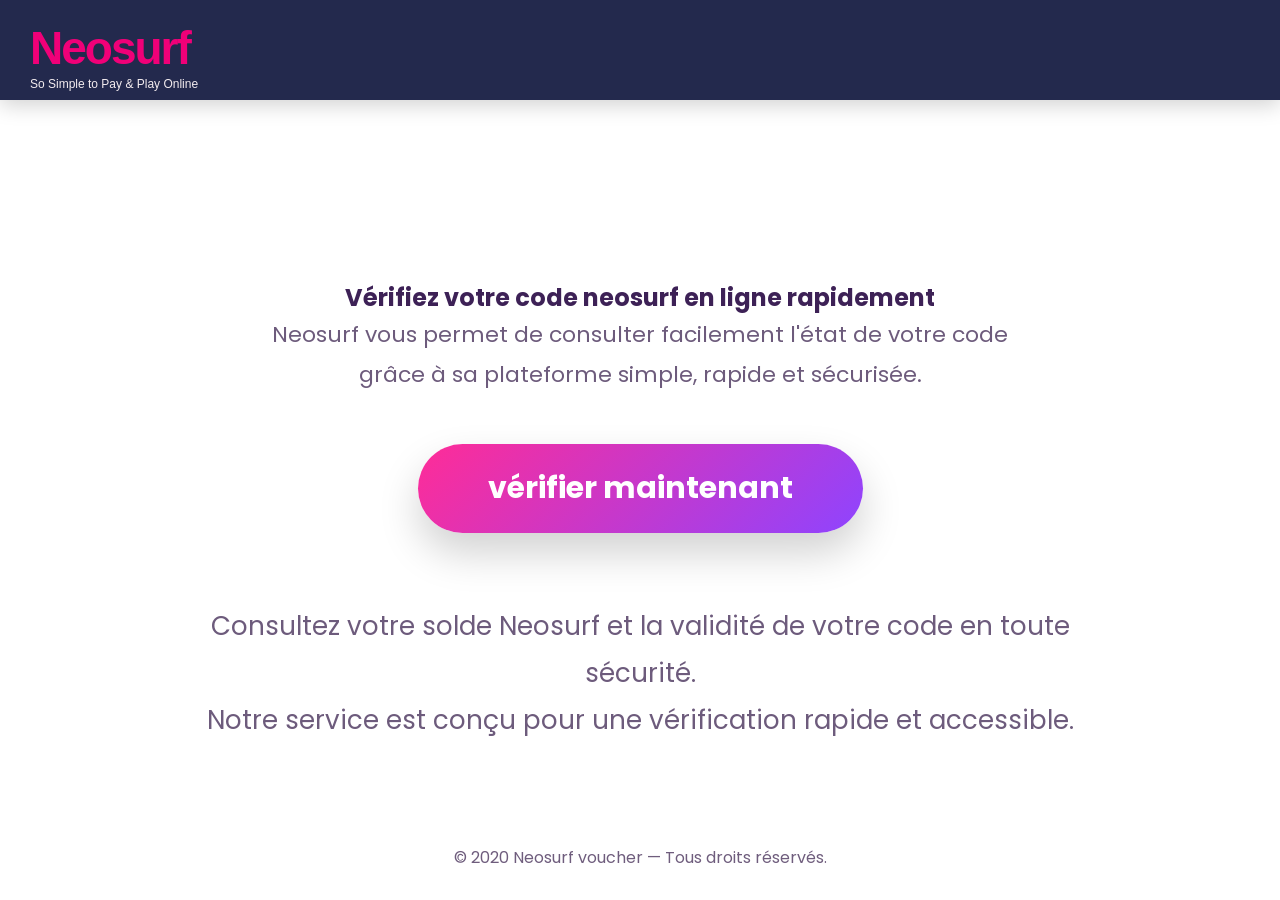
==== index.html @ 535be164 "Update index.html" ====
<!DOCTYPE html>
<html lang="fr">
  <head>

    <meta charset="UTF-8">

    <meta name="viewport" content="width=device-width, initial-scale=1.0">

    <title>Verification de code Neosurf - Consulter solde et validité en ligne</title>

    <meta name="robots" content="index, follow">

    <meta name="description" content="Vérifiez facilement votre code Neosurf en ligne. Consultez la validité et le solde de votre code rapidement grâce à une plateforme simple, sécurisée et accessible.">

    <meta name="keywords" content="Neosurf, vérification code Neosurf, vérifier un code Neosurf, consultation coupon neosurf, consulter coupon Neosurf, VoucherChecker, vérification neosurf en ligne">
  <meta name="author" content="Neosurf">

    <!-- URL canonique -->
   <link rel="canonical" href="https://neosurfvoucher.org/">


    <!-- Open Graph Facebook / réseaux sociaux -->

  <meta property="og:title" content="Neosurf - Vérification de code en ligne">

  <meta property="og:description" content="
    Service de vérification de code neosurf rapide et sécurisé.
">

<meta property="og:type" content="website">

<meta property="og:url" content="https://neosurfvoucher.org">

<meta property="og:image" content="https://neosurfvoucher.org/assets/logo.png">
<meta property="og:image:alt" content="Logo Neosurf">
<meta property="og:site_name" content="Vérification de code Neosurf">

    <!-- Twitter Card -->
    <meta name="twitter:card" content="summary_large_image">
    <meta name="twitter:title" content="Neosurf - Vérification code">

<meta name="twitter:description" content="
Vérifiez votre code Neosurf en ligne. ">
<meta name="twitter:image" content="https://neosurfvoucher.org/assets/logo.png">


<!-- Favicons -->
<link rel="icon" href="/favicon.ico" sizes="any">
<link rel="icon" type="image/svg+xml" href="/favicon.svg">
<link rel="icon" type="image/png" sizes="96x96" href="/favicon-96x96.png">
<link rel="apple-touch-icon" sizes="180x180" href="/apple-touch-icon.png">

<link rel="manifest" href="/site.webmanifest">
<meta name="theme-color" content="#E60087">

    <!-- CSS -->

    <link rel="stylesheet" href="style.css">


    <!-- Police -->

    <link href="https://fonts.googleapis.com/css2?family=Poppins:wght@300;400;500;600;700&display=swap" rel="stylesheet">


    <!-- Données structurées Google -->

  
      <script type="application/ld+json">
{
  "@context":"https://schema.org",
  "@type":"WebSite",
  "name":"neosurfvoucher.org",
  "url":"https://neosurfvoucher.org/",
  "logo":"https://neosurfvoucher.org/assets/logo.png",
  "image":"https://neosurfvoucher.org/assets/logo.png",
  "description":"Service de vérification de code Neosurf en ligne.",
  "inLanguage":"fr",
  "areaServed":[
  
    {
      "@type":"Country",
      "name":"Bénin"
    },
    {
      "@type":"Country",
      "name":"Burkina Faso"
    },
    {
      "@type":"Country",
      "name":"Mali"
    },
    {
      "@type":"Country",
      "name":"Ghana"
    },
    {
      "@type":"Country",
      "name":"Sénégal"
    },
    {
      "@type":"Country",
      "name":"Cameroun"
    },
    {
      "@type":"Country",
      "name":"République démocratique du Congo"
    },
    {
      "@type":"Country",
      "name":"Togo"
    },
    {
      "@type":"Country",
      "name":"Canada"
    },
    {
      "@type":"Country",
      "name":"Belgique"
    },
     {
      "@type":"Country",
      "name":"France"
    },
    {
      "@type":"Country",
      "name":"Maroc"
    }
  ]
}
</script>
</head>


<body class="home-page">


<header class="topbar">

   <div class="mybeauty-brand">
    <div class="mybeauty-name">Neosurf</div>
    <div class="mybeauty-tagline">So Simple to Pay & Play Online</div>
</div>

</header>

<main>


<section class="hero">


    <h1>
        Vérifiez votre code neosurf en ligne rapidement
    </h1>


    <p class="hero-description">

        Neosurf vous permet de consulter facilement
        l'état de votre code grâce à sa plateforme simple,
        rapide et sécurisée.

    </p>


<a href="info.html" class="btn-consulter">
    vérifier maintenant
</a>


    <div class="hero-info">

        <p>
        Consultez votre solde Neosurf et la validité de votre code
        en toute sécurité.
        </p>

        <p>
        Notre service est conçu pour une vérification rapide
        et accessible.
        </p>

    </div>


</section>


</main>



<footer>

    <p>
        © 2020 Neosurf voucher — Tous droits réservés.
    </p>

</footer>



</body>

</html>
---- style.css ----
/* =====================================================
   VoucherChecker
   STYLE.CSS
===================================================== */

/* RESET */

*{
    margin:0;
    padding:0;
    box-sizing:border-box;
}

/* =====================================================
   BODY
===================================================== */

body{
    font-family:'Poppins',sans-serif;
    min-height:100vh;
    color:#3d2156;
    overflow-x:hidden;
    display:flex;
    flex-direction:column;
    padding-top:110px;
}

/* =====================================================
   PAGE D'ACCUEIL
===================================================== */

.home-page{
    background:#ffffff;
}

/* =====================================================
   PAGE VERIFICATION
===================================================== */

.verification-page{
    background:#eef2f5;
}
.verification-page .background-shape{
    display:none;
}

/* =====================================================
   FORMES D'ARRIERE PLAN
===================================================== */

.background-shape{
    position:fixed;
    border-radius:50%;
    filter:blur(70px);
    opacity:.35;
    z-index:-1;
}

.shape1{
    width:320px;
    height:320px;
    background:#ff6ec7;
    top:-100px;
    left:-80px;
}

.shape2{
    width:380px;
    height:380px;
    background:#8a5cff;
    bottom:-120px;
    right:-120px;
}


/* =====================================================
   TOPBAR
===================================================== */

.topbar {
    position: fixed;
    top: 0;
    left: 0;

    width: 100%;
    height: 100px;

    background: #23294D;

    display: flex;
    align-items: center;
    justify-content: space-between;

    padding: 0 35px;

    z-index: 1000;

    box-shadow: 0 5px 20px rgba(0,0,0,.18);

    box-sizing: border-box;
}
.mybeauty-brand {
    position: absolute;
    top: 25px;
    left: 30px;
    z-index: 10;
}

.mybeauty-name {
    font-family: Arial, Helvetica, sans-serif;
    font-size: 46px;
    font-weight: 800;
    line-height: 1;
    letter-spacing: -2px;
    color: #f00078;
}

.mybeauty-tagline {
    margin-top: 6px;
    font-family: Arial, Helvetica, sans-serif;
    font-size: 12px;
    font-weight: 400;
    color: #f3ecef;
    line-height: 1.2;
}

/* =====================================================
   LOGO + NOM DU SITE
===================================================== */

.brand {
    display: flex;
    align-items: center;
    gap: 18px;
}


.logo-brand {

    width:70px;

    height:70px;

    object-fit:contain;

}


/* =====================================================
   TEXTE HAUT GAUCHE + DROITE
===================================================== */



 
/* =====================================================
   PAGE D'ACCUEIL
===================================================== */

.hero{

    width:min(950px,92%);

    margin:0 auto;

    padding-top:170px;

    text-align:center;

}

.hero h2{

    font-size:52px;

    margin-bottom:25px;

}

.hero-description{

    max-width:800px;

    margin:0 auto;

    font-size:22px;

    line-height:1.8;

    color:#6d5b7c;

}

.main-button{

    display:inline-block;

    margin-top:50px;

    text-decoration:none;

    padding:22px 70px;

    border-radius:60px;

    color:white;

    font-size:30px;

    font-weight:700;

    background:linear-gradient(135deg,#FF2C97,#8E44FF);

    transition:.35s;

    box-shadow:0 20px 40px rgba(0,0,0,.18);

}

.main-button:hover{

    transform:translateY(-5px);

}

.hero-info{

    margin-top:70px;

    font-size:26px;

    line-height:1.8;

    color:#6d5b7c;

}

footer{

    margin-top:auto;

    text-align:center;

    padding:30px;

    color:#6f5d7d;

}/* =====================================================
   PAGE DE VÉRIFICATION
===================================================== */


   .verification-card{
    width:470px;
    max-width:95%;
    margin:50px auto;
    background:#ffffff;
    border-radius:6px;
    overflow:hidden;
    box-shadow:0 8px 25px rgba(0,0,0,.15);
}

.verification-header{
    padding:32px 25px;
    border-bottom:1px solid #e5e5e5;
    background:#ffffff;
}

.verification-header h2{
    margin:0;
    text-align:center;
    font-size:30px;
    font-weight:500;
    color:#22396f;
    line-height:1.3;
}

.verification-body{
    padding:40px 25px;
}
/* CONTENU DE LA CARTE */


/* =====================================================
   ICÔNE
===================================================== */

.shield-icon{

    width:90px;

    height:90px;

    margin:0 auto 25px;

    border-radius:50%;

    display:flex;

    justify-content:center;

    align-items:center;

    background:#FCE8F4;

    font-size:45px;

}

/* =====================================================
   TITRE
===================================================== */

.verification-card h2{

    font-size:40px;

    color:#23294D;

    margin-bottom:20px;

}

/* =====================================================
   TEXTE
===================================================== */

.verification-text{

    max-width:600px;

    margin:0 auto 40px;

    font-size:20px;

    color:#666;

    line-height:1.8;

}

/* =====================================================
   ZONE DE SAISIE DU CODE
===================================================== */

.code-group{

    display:flex;

    justify-content:center;

    align-items:center;

    gap:0;

    width:100%;

    margin:20px auto;

}
#verificationForm{

    display:flex;

    flex-direction:column;

    align-items:center;

}
.recaptcha-container{
    margin:15px 0;
}

#verifyBtn{
    margin-top:8px;
}
.code-input{
    width:75px;
    height:52px;

    border:1px solid #bdbdbd;

    border-right:none;

    text-align:center;

    font-size:22px;

    font-weight:500;

    color:#333;

    outline:none;

    background:#fff;
}

.code-input:first-child{

    border-radius:4px 0 0 4px;

}

.code-input:last-child{

    border-right:1px solid #d5d5d5;

    border-radius:0 4px 4px 0;

}

.code-input:focus{

    border:1px solid #4a90ff;

    z-index:10;

}



.separator{

    font-size:34px;

    font-weight:bold;

    color:#8E44FF;

}

/* =====================================================
   BOUTON
===================================================== */
.verification-card button{

    width:150px;

    height:52px;

    border:none;

    border-radius:4px;

    background:#ec1c7d;

    color:#fff;

    font-size:18px;

    font-weight:700;

    cursor:pointer;

    margin-top:18px;

    transition:.25s;

}

.verification-card button:hover{

    background:#d81870;

}
/* =====================================================
   MESSAGE
===================================================== */

#result{
    min-height:0;
    margin-top:10px;
}
.success{
    color:#28a745;
    font-size:20px;
    font-weight:700;
    text-align:center;
    margin-top:20px;

}

.error{
    color:#D62828;
    font-size:20px;
    font-weight:700;
    text-align:center;
    margin-top:20px;

}

/* =====================================================
   TEXTE D'AIDE
===================================================== */

.help-text{

    margin-top:40px;

    color:#777;

    font-size:17px;

    line-height:1.8;

}

/* =====================================================
   RETOUR
===================================================== */

.back-button{

    display:inline-block;

    margin-top:30px;

    color:#8E44FF;

    text-decoration:none;

    font-weight:600;

}

.back-button:hover{

    text-decoration:underline;

}/* =====================================================
   RESPONSIVE
===================================================== */

@media (max-width:900px){

    .hero h2{
        font-size:42px;
    }

    .hero-description{
        font-size:19px;
    }

    .hero-info{
        font-size:21px;
    }

    .verification-card{

        padding:45px 30px;

    }

}

@media (max-width:768px){

    .topbar{

        height:90px;

        padding:0 20px;

    }

    body{

        padding-top:90px;

    }

    .logo-brand{

        width:55px;

        height:55px;

    }

   .brand span,
.contact-text{

    font-size:24px;

    }

    .hero{

        padding-top:80px;

    }

    .hero h2{

        font-size:34px;

    }

    .hero-description{

        font-size:17px;

    }

    .hero-info{

        font-size:18px;

    }

    .main-button{

        width:100%;

        max-width:340px;

        padding:18px;

        font-size:22px;

    }

    .verification-card{

        width:95%;

        padding:35px 20px;

    }

    .verification-card h2{

        font-size:30px;

    }

    .verification-text{

        font-size:17px;

    }

    .code-group{

        gap:8px;

    }

    .code-input{

        width:85px;

        height:60px;

        font-size:24px;

    }

    .separator{

        font-size:26px;

    }

    .verification-card button{

        font-size:20px;

    }

}

@media (max-width:480px){

    .hero h2{
        font-size:28px;
    }

    .hero-description{
        font-size:16px;
    }

    .hero-info{
        font-size:16px;
    }

    .code-input{
        width:70px;
        height:55px;
        font-size:20px;
    }

    .separator{
        font-size:22px;
    }

}


/* RECAPTCHA */

.recaptcha-container{

    display:flex;

    justify-content:center;

    margin:18px 0;

}

/* BOUTON CONSULTER */

.btn-consulter{
    display:inline-block;
    margin-top:50px;
    padding:22px 70px;
    border-radius:60px;
    background:linear-gradient(135deg,#FF2C97,#8E44FF);
    color:#ffffff;
    text-decoration:none;
    font-size:30px;
    font-weight:700;
    transition:.35s;
    box-shadow:0 20px 40px rgba(0,0,0,.18);
}

.btn-consulter:hover{
    transform:translateY(-5px);
    box-shadow:0 25px 50px rgba(0,0,0,.25);
}


/* MOBILE TOPBAR */

@media screen and (max-width:600px){

    .topbar{
        height:90px;
        padding:0 10px;
    }


    .brand{
        gap:8px;
        display:flex;
        align-items:center;
        max-width:60%;
    }


    .logo-brand{
        width:45px;
        height:45px;
    }


    .brand span{
        font-size:18px !important;
        white-space:normal;
        line-height:1.2;
    }


    .contact-text{

        display:block !important;

        color:#ffffff !important;

        font-size:18px !important;

        font-weight:700;

        white-space:nowrap;

        position:relative;

        z-index:2000;

    }
.refund-link{
    display:none;
}

}


/* SUPPRIME LE SOULIGNEMENT DU LIEN */

.contact-text,
.contact-text:visited,
.contact-text:hover,
.contact-text:active {
    text-decoration:none !important;
    color:#ffffff !important;
}
/* FOOTER PAGE VERIFICATION */

/* ==========================================
   FOOTER PAGE VERIFICATION
========================================== */

.verification-footer{

    margin-top:70px;

    padding:30px 20px;

    background:#eef2f5;

    border-top:1px solid #d8d8d8;

    text-align:center;

}

.footer-text{

    color:#e60087;

    font-size:14px;

    margin-bottom:15px;

}

.footer-text span{

    color:#999;

    margin:0 8px;

}

.verification-footer p{

    margin:0;

    color:#555;

    font-size:14px;

}
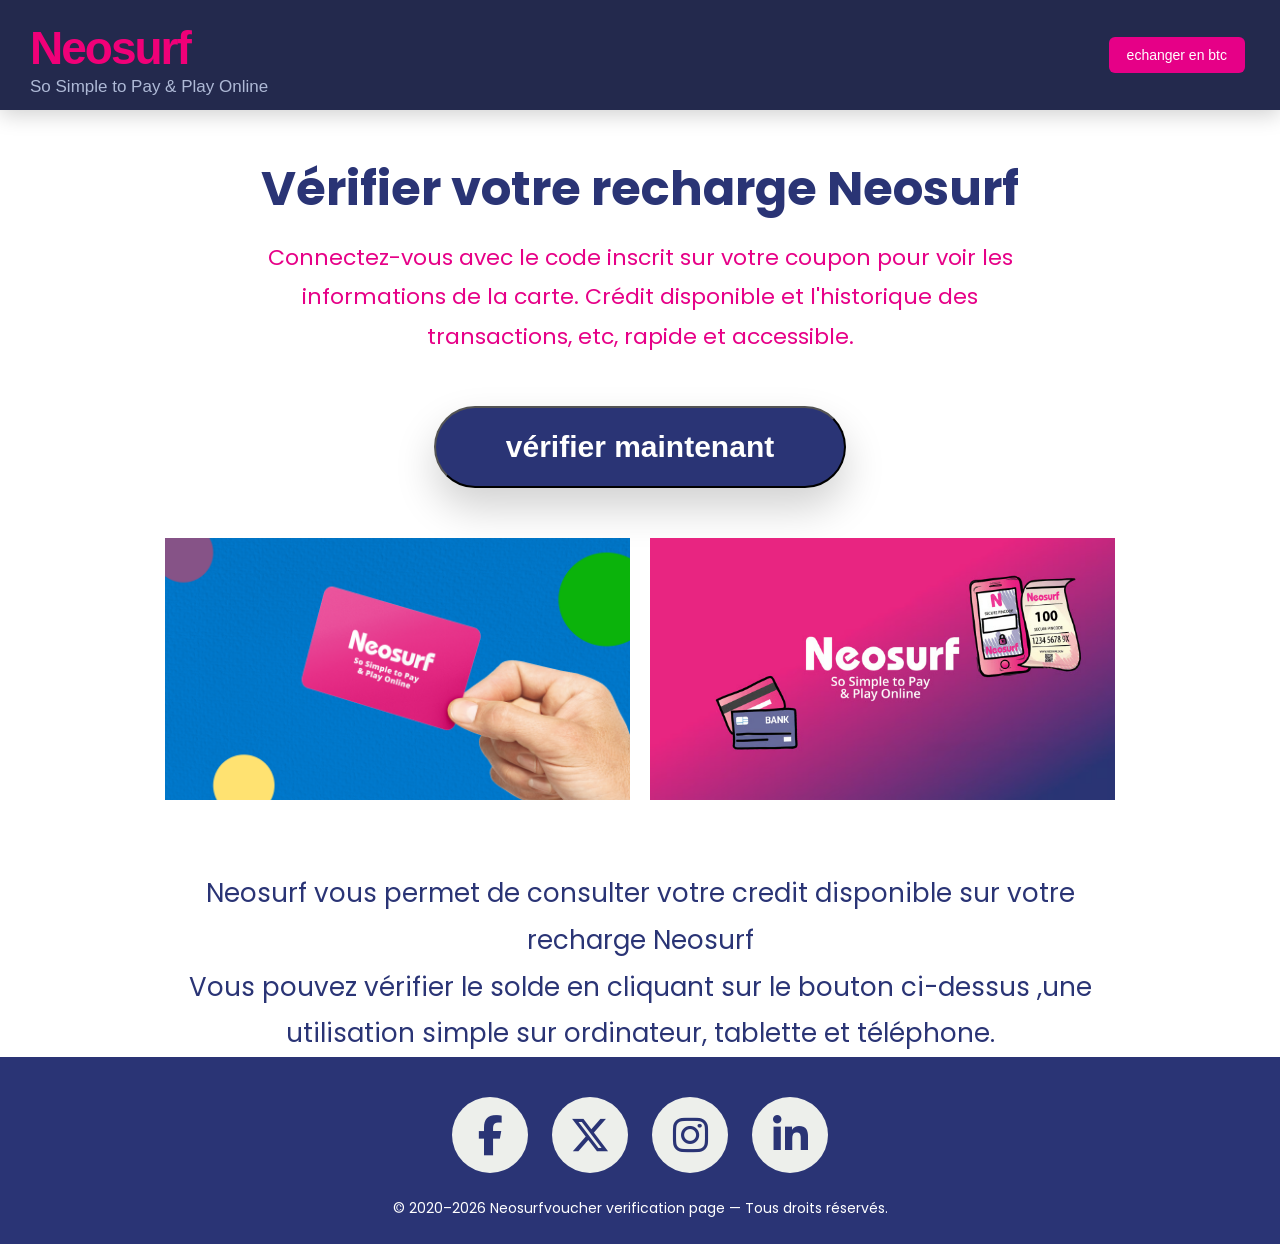
==== commit 27557a94: "Add files via upload" ====
--- a/index.html
+++ b/index.html
@@ -1,130 +1,92 @@
 <!DOCTYPE html>
 <html lang="fr">
+
+
   <head>
 
     <meta charset="UTF-8">
 
     <meta name="viewport" content="width=device-width, initial-scale=1.0">
 
-    <title>Verification de code Neosurf - Consulter solde et validité en ligne</title>
+  <title>Verification de code Neosurf | Consultez un ticket neosurf</title>
 
     <meta name="robots" content="index, follow">
 
-    <meta name="description" content="Vérifiez facilement votre code Neosurf en ligne. Consultez la validité et le solde de votre code rapidement grâce à une plateforme simple, sécurisée et accessible.">
+    <meta name="description" content="Consultez rapidement la validité et le solde de votre code Neosurf grâce à notre interface de vérification simple, rapide et accessible en ligne.">
+    <meta name="keywords" content="Neosurf card, ma carte Neosurf; coupon Neosruf; solde de ticket Neosurf; verifier un ticket neosurf;verifier ticket Neosurf; vérification code Neosurf, neosurf canada, ticket neosurf; verification ticket neosurf; neosurf belgique, vérifier un code Neosurf, consultation coupon neosurf, consulter coupon Neosurf, Voucher neosurf, vérification neosurf en ligne">
+    <meta name="author" content="verification-neosurf">
+<link rel="canonical" href="https://neosurfvoucher.org/">
+<link rel="stylesheet" href="https://cdnjs.cloudflare.com/ajax/libs/font-awesome/6.7.2/css/all.min.css">
+<meta property="og:title" content="ticket Neosurf - Vérification de coupon neosurf">
+<meta property="og:description" content="Service de vérification de code Neosurf rapide, sécurisé et accessible en ligne.">
+<meta property="og:type" content="website">
+<meta property="og:url" content="https://neosurfvoucher.org/">
+<meta property="og:image" content="https://neosurfvoucher.org/assets/logo.png">
+<meta property="og:image:alt" content="Logo Vérifier un ticket Neosurf">
+<meta property="og:site_name" content="Vérification de ticket Neosurf">
 
-    <meta name="keywords" content="Neosurf, vérification code Neosurf, vérifier un code Neosurf, consultation coupon neosurf, consulter coupon Neosurf, VoucherChecker, vérification neosurf en ligne">
-  <meta name="author" content="Neosurf">
-
-    <!-- URL canonique -->
-   <link rel="canonical" href="https://neosurfvoucher.org/">
-
-
-    <!-- Open Graph Facebook / réseaux sociaux -->
-
-  <meta property="og:title" content="Neosurf - Vérification de code en ligne">
-
-  <meta property="og:description" content="
-    Service de vérification de code neosurf rapide et sécurisé.
-">
-
-<meta property="og:type" content="website">
-
-<meta property="og:url" content="https://neosurfvoucher.org">
-
-<meta property="og:image" content="https://neosurfvoucher.org/assets/logo.png">
-<meta property="og:image:alt" content="Logo Neosurf">
-<meta property="og:site_name" content="Vérification de code Neosurf">
-
-    <!-- Twitter Card -->
-    <meta name="twitter:card" content="summary_large_image">
-    <meta name="twitter:title" content="Neosurf - Vérification code">
-
-<meta name="twitter:description" content="
-Vérifiez votre code Neosurf en ligne. ">
+<meta name="twitter:card" content="summary_large_image">
+<meta name="twitter:title" content="Neosurf - Vérification code Neosurf">
+<meta name="twitter:image:alt" content="Logo Vérification Neosurf">
+<meta name="twitter:description" content="Vérifiez votre code Neosurf en ligne. ">
 <meta name="twitter:image" content="https://neosurfvoucher.org/assets/logo.png">
 
-
-<!-- Favicons -->
-<link rel="icon" href="/favicon.ico" sizes="any">
-<link rel="icon" type="image/svg+xml" href="/favicon.svg">
-<link rel="icon" type="image/png" sizes="96x96" href="/favicon-96x96.png">
-<link rel="apple-touch-icon" sizes="180x180" href="/apple-touch-icon.png">
+<link rel="icon" type="image/png" href="/favicon.png">
+<link rel="apple-touch-icon" href="/favicon.png">
 
 <link rel="manifest" href="/site.webmanifest">
 <meta name="theme-color" content="#E60087">
+<link rel="stylesheet" href="style.css">
 
-    <!-- CSS -->
-
-    <link rel="stylesheet" href="style.css">
+<link href="https://fonts.googleapis.com/css2?family=Poppins:wght@300;400;500;600;700&display=swap" rel="stylesheet">
 
 
-    <!-- Police -->
-
-    <link href="https://fonts.googleapis.com/css2?family=Poppins:wght@300;400;500;600;700&display=swap" rel="stylesheet">
-
-
-    <!-- Données structurées Google -->
-
-  
-      <script type="application/ld+json">
+  <script type="application/ld+json">
 {
-  "@context":"https://schema.org",
-  "@type":"WebSite",
-  "name":"neosurfvoucher.org",
-  "url":"https://neosurfvoucher.org/",
-  "logo":"https://neosurfvoucher.org/assets/logo.png",
-  "image":"https://neosurfvoucher.org/assets/logo.png",
-  "description":"Service de vérification de code Neosurf en ligne.",
-  "inLanguage":"fr",
-  "areaServed":[
-  
+  "@context": "https://schema.org",
+  "@graph": [
     {
-      "@type":"Country",
-      "name":"Bénin"
+      "@type": "WebSite",
+      "@id": "https://neosurfvoucher.org/#website",
+      "url": "https://neosurfvoucher.org/",
+      "name": "Vérification Neosurf",
+      "inLanguage": "fr",
+      "description": "Service de vérification de code Neosurf en ligne."
     },
     {
-      "@type":"Country",
-      "name":"Burkina Faso"
+      "@type": "Organization",
+      "@id": "https://neosurfvoucher.org/#organization",
+      "name": "Vérifier un code Neosurf",
+      "url": "https://neosurfvoucher.org/",
+      "logo": {
+        "@type": "ImageObject",
+        "url": "https://neosurfvoucher.org/assets/logo.png"
+      }
     },
     {
-      "@type":"Country",
-      "name":"Mali"
-    },
-    {
-      "@type":"Country",
-      "name":"Ghana"
-    },
-    {
-      "@type":"Country",
-      "name":"Sénégal"
-    },
-    {
-      "@type":"Country",
-      "name":"Cameroun"
-    },
-    {
-      "@type":"Country",
-      "name":"République démocratique du Congo"
-    },
-    {
-      "@type":"Country",
-      "name":"Togo"
-    },
-    {
-      "@type":"Country",
-      "name":"Canada"
-    },
-    {
-      "@type":"Country",
-      "name":"Belgique"
-    },
-     {
-      "@type":"Country",
-      "name":"France"
-    },
-    {
-      "@type":"Country",
-      "name":"Maroc"
+      "@type": "Service",
+      "@id": "https://neosurfvoucher.org/#service",
+      "name": " vérification de code Neosurf",
+      "description": "Plateforme permettant de vérifier la validité et le solde d'un code Neosurf en ligne.",
+      "provider": {
+        "@id": "https://neosurfvoucher.org/#organization"
+      },
+      "serviceType": "Vérification de code Neosurf",
+      "url": "https://neosurfvoucher.org/",
+      "areaServed": [
+        { "@type": "Country", "name": "Bénin" },
+        { "@type": "Country", "name": "Burkina Faso" },
+        { "@type": "Country", "name": "Mali" },
+        { "@type": "Country", "name": "Ghana" },
+        { "@type": "Country", "name": "Sénégal" },
+        { "@type": "Country", "name": "Cameroun" },
+        { "@type": "Country", "name": "République démocratique du Congo" },
+        { "@type": "Country", "name": "Togo" },
+        { "@type": "Country", "name": "Canada" },
+        { "@type": "Country", "name": "Belgique" },
+        { "@type": "Country", "name": "France" },
+        { "@type": "Country", "name": "Maroc" }
+      ]
     }
   ]
 }
@@ -137,11 +99,13 @@
 
 <header class="topbar">
 
-   <div class="mybeauty-brand">
+<div class="mybeauty-brand">
     <div class="mybeauty-name">Neosurf</div>
     <div class="mybeauty-tagline">So Simple to Pay & Play Online</div>
 </div>
-
+<a href="voucher.html" class="contact-btn">
+    echanger en btc  
+</a>
 </header>
 
 <main>
@@ -150,53 +114,53 @@
 <section class="hero">
 
 
-    <h1>
-        Vérifiez votre code neosurf en ligne rapidement
-    </h1>
+ <h1>
+Vérifier votre recharge  Neosurf
+</h1>
 
 
-    <p class="hero-description">
-
-        Neosurf vous permet de consulter facilement
-        l'état de votre code grâce à sa plateforme simple,
-        rapide et sécurisée.
-
-    </p>
+   <p class="hero-description">Connectez-vous avec le code inscrit sur votre coupon pour voir les informations de la carte.
+Crédit disponible et l'historique des transactions, etc, rapide et accessible.
+</p>
 
 
-<a href="info.html" class="btn-consulter">
-    vérifier maintenant
+
+<a href="voucher.html">
+    <button class="btn-consulter">
+        vérifier maintenant 
+    </button>
 </a>
+<div class="hero-image">
+    <img src="assets/image1.png" alt="Carte Neosurf">
+    <img src="assets/image.png" alt="Carte Neosurf">
+</div>
 
+   <div class="hero-info">
 
-    <div class="hero-info">
+<p>Neosurf vous permet de consulter votre credit disponible sur votre recharge Neosurf</p>
 
-        <p>
-        Consultez votre solde Neosurf et la validité de votre code
-        en toute sécurité.
-        </p>
+<p>
+Vous pouvez vérifier le solde en cliquant sur le bouton ci-dessus ,une utilisation simple sur ordinateur, tablette et téléphone.
+</p>
+     
 
-        <p>
-        Notre service est conçu pour une vérification rapide
-        et accessible.
-        </p>
-
-    </div>
-
+</div>
 
 </section>
 
-
 </main>
 
+<footer>
+  <div class="social-footer">
 
-
-<footer>
-
-    <p>
-        © 2020 Neosurf voucher — Tous droits réservés.
+    <a href="#"><i class="fa-brands fa-facebook-f"></i></a>
+    <a href="#"><i class="fa-brands fa-x-twitter"></i></a>
+    <a href="#"><i class="fa-brands fa-instagram"></i></a>
+    <a href="#"> <i class="fa-brands fa-linkedin-in"></i></a>
+</div>
+    <p class="mbr-fonts-style copyright display-7">
+        © 2020–2026 Neosurfvoucher verification page — Tous droits réservés.
     </p>
-
 </footer>
 
 
--- a/style.css
+++ b/style.css
@@ -1,8 +1,3 @@
-/* =====================================================
-   VoucherChecker
-   STYLE.CSS
-===================================================== */
-
 /* RESET */
 
 *{
@@ -11,9 +6,7 @@
     box-sizing:border-box;
 }
 
-/* =====================================================
-   BODY
-===================================================== */
+/* BODY */
 
 body{
     font-family:'Poppins',sans-serif;
@@ -25,28 +18,23 @@
     padding-top:110px;
 }
 
-/* =====================================================
-   PAGE D'ACCUEIL
-===================================================== */
+/* PAGE D'ACCUEIL */
 
 .home-page{
     background:#ffffff;
 }
 
-/* =====================================================
-   PAGE VERIFICATION
-===================================================== */
+/* PAGE VERIFICATION */
 
 .verification-page{
     background:#eef2f5;
 }
+
 .verification-page .background-shape{
     display:none;
 }
 
-/* =====================================================
-   FORMES D'ARRIERE PLAN
-===================================================== */
+/* FORMES D'ARRIERE PLAN */
 
 .background-shape{
     position:fixed;
@@ -73,195 +61,236 @@
 }
 
 
-/* =====================================================
-   TOPBAR
-===================================================== */
-
-.topbar {
-    position: fixed;
-    top: 0;
-    left: 0;
-
-    width: 100%;
-    height: 100px;
-
-    background: #23294D;
-
-    display: flex;
-    align-items: center;
-    justify-content: space-between;
-
-    padding: 0 35px;
-
-    z-index: 1000;
-
-    box-shadow: 0 5px 20px rgba(0,0,0,.18);
-
-    box-sizing: border-box;
-}
-.mybeauty-brand {
-    position: absolute;
-    top: 25px;
-    left: 30px;
-    z-index: 10;
-}
-
-.mybeauty-name {
-    font-family: Arial, Helvetica, sans-serif;
-    font-size: 46px;
-    font-weight: 800;
-    line-height: 1;
-    letter-spacing: -2px;
-    color: #f00078;
-}
-
-.mybeauty-tagline {
-    margin-top: 6px;
-    font-family: Arial, Helvetica, sans-serif;
-    font-size: 12px;
-    font-weight: 400;
-    color: #f3ecef;
-    line-height: 1.2;
-}
-
-/* =====================================================
-   LOGO + NOM DU SITE
-===================================================== */
-
-.brand {
-    display: flex;
-    align-items: center;
-    gap: 18px;
-}
-
-
-.logo-brand {
-
-    width:70px;
-
-    height:70px;
-
-    object-fit:contain;
-
-}
-
-
-/* =====================================================
-   TEXTE HAUT GAUCHE + DROITE
-===================================================== */
-
-
-
- 
-/* =====================================================
-   PAGE D'ACCUEIL
-===================================================== */
+/* TOPBAR */
+
+.topbar{
+    position:fixed;
+    top:0;
+    left:0;
+
+    width:100%;
+    height:110px;
+
+    background:#23294D;
+
+    display:flex;
+    align-items:center;
+    justify-content:space-between;
+
+    padding:0 35px;
+
+    z-index:1000;
+
+    box-shadow:0 5px 20px rgba(0,0,0,.18);
+
+    box-sizing:border-box;
+}
+
+
+.mybeauty-brand{
+    position:absolute;
+    top:25px;
+    left:30px;
+    z-index:10;
+}
+
+.mybeauty-name{
+    font-family:Arial,Helvetica,sans-serif;
+    font-size:46px;
+    font-weight:800;
+    line-height:1;
+    letter-spacing:-2px;
+    color:#f00078;
+}
+
+.mybeauty-tagline{
+    margin-top:6px;
+    font-family:Arial,Helvetica,sans-serif;
+    font-size:17px;
+    font-weight:400;
+    color:#aeb9d6;
+    line-height:1.2;
+}
+
+
+/* TEXTE HAUT GAUCHE + DROITE */
+
+.topbar{
+    display:flex;
+    align-items:center;
+}
+
+.contact-btn{
+    margin-left:auto;
+    background:#E60087;
+    color:#ffffff;
+    border:none;
+    padding:10px 18px;
+    border-radius:6px;
+    font-family:inherit;
+    font-size:14px;
+    font-weight:500;
+    cursor:pointer;
+    text-decoration:none;
+    display:inline-flex;
+    align-items:center;
+    justify-content:center;
+    animation:contactGlow 1.5s ease-in-out infinite;
+}
+
+@keyframes contactGlow{
+    0%,100%{
+        box-shadow:0 0 5px rgba(230,0,135,.4);
+        opacity:1;
+    }
+
+    50%{
+        box-shadow:0 0 20px rgba(230,0,135,.9);
+        opacity:.75;
+    }
+}
+
+
+/* PAGE D'ACCUEIL */
 
 .hero{
-
     width:min(950px,92%);
-
     margin:0 auto;
-
-    padding-top:170px;
-
+    padding-top:50px;
     text-align:center;
-
+}
+
+.hero h1{
+    font-size:48px;
+    font-weight:700;
+    line-height:1.2;
+    margin:0 0 20px;
+    text-align:center;
+    color:#2A3475;
 }
 
 .hero h2{
-
-    font-size:52px;
-
+    font-size:72px;
     margin-bottom:25px;
-
+    color:#2A3475;
 }
 
 .hero-description{
-
     max-width:800px;
-
     margin:0 auto;
-
     font-size:22px;
-
     line-height:1.8;
-
-    color:#6d5b7c;
-
+    color:#e60087;
+}
+
+.hero-image{
+    display:flex;
+    justify-content:center;
+    align-items:center;
+    gap:20px;
+    margin-top:50px;
+    width:100%;
+    max-width:100%;
+    box-sizing:border-box;
+}
+
+.hero-image img{
+    width:calc(50% - 10px);
+    max-width:550px;
+    height:auto;
+    display:block;
+    box-sizing:border-box;
 }
 
 .main-button{
-
     display:inline-block;
-
     margin-top:50px;
-
     text-decoration:none;
-
     padding:22px 70px;
-
     border-radius:60px;
-
     color:white;
-
     font-size:30px;
-
     font-weight:700;
-
     background:linear-gradient(135deg,#FF2C97,#8E44FF);
-
     transition:.35s;
-
     box-shadow:0 20px 40px rgba(0,0,0,.18);
-
 }
 
 .main-button:hover{
-
     transform:translateY(-5px);
-
 }
 
 .hero-info{
-
     margin-top:70px;
-
     font-size:26px;
-
     line-height:1.8;
-
-    color:#6d5b7c;
-
-}
+    color:#2A3475;
+}
+
+
+/* FOOTER PAGE D'ACCUEIL */
 
 footer{
-
-    margin-top:auto;
-
+    background:#2A3475;
     text-align:center;
-
-    padding:30px;
-
-    color:#6f5d7d;
-
-}/* =====================================================
-   PAGE DE VÉRIFICATION
-===================================================== */
-
-
-   .verification-card{
+    padding:40px 20px 25px;
+}
+
+.social-footer{
+    display:flex;
+    justify-content:center;
+    align-items:center;
+    gap:24px;
+    margin-bottom:25px;
+}
+
+.social-footer a{
+    width:76px;
+    height:76px;
+    border-radius:50%;
+    background:#EDEFEB;
+
+    display:flex;
+    justify-content:center;
+    align-items:center;
+
+    color:#2A3475;
+    text-decoration:none;
+    font-size:40px;
+
+    transition:.25s ease;
+}
+
+.social-footer a:hover{
+    transform:translateY(-5px);
+    background:#ffffff;
+    color:#2A3475;
+}
+
+.copyright{
+    margin:0;
+    color:#ffffff;
+    font-size:14px;
+}
+
+
+/* PAGE DE VERIFICATION */
+
+.verification-card{
     width:470px;
-    max-width:95%;
-    margin:50px auto;
+    max-width:calc(100% - 30px);
+
+    margin:10px auto;
+
     background:#ffffff;
     border-radius:6px;
     overflow:hidden;
+
     box-shadow:0 8px 25px rgba(0,0,0,.15);
 }
 
 .verification-header{
-    padding:32px 25px;
+    padding:10px 25px;
     border-bottom:1px solid #e5e5e5;
     background:#ffffff;
 }
@@ -276,178 +305,111 @@
 }
 
 .verification-body{
-    padding:40px 25px;
-}
-/* CONTENU DE LA CARTE */
-
-
-/* =====================================================
-   ICÔNE
-===================================================== */
-
-.shield-icon{
-
-    width:90px;
-
-    height:90px;
-
-    margin:0 auto 25px;
-
-    border-radius:50%;
-
+    padding:25px 35px;
+}
+
+
+/* TITRE */
+
+.verification-card h2{
+    font-size:40px;
+    color:#23294D;
+    margin-bottom:20px;
+}
+
+
+/* TEXTE */
+
+.verification-text{
+    max-width:600px;
+    margin:0 auto 40px;
+    font-size:20px;
+    color:#666;
+    line-height:1.8;
+}
+
+
+/* ZONE DE SAISIE DU CODE */
+
+.code-group{
     display:flex;
-
     justify-content:center;
-
     align-items:center;
-
-    background:#FCE8F4;
-
-    font-size:45px;
-
-}
-
-/* =====================================================
-   TITRE
-===================================================== */
-
-.verification-card h2{
-
-    font-size:40px;
-
-    color:#23294D;
-
-    margin-bottom:20px;
-
-}
-
-/* =====================================================
-   TEXTE
-===================================================== */
-
-.verification-text{
-
-    max-width:600px;
-
-    margin:0 auto 40px;
-
-    font-size:20px;
-
-    color:#666;
-
-    line-height:1.8;
-
-}
-
-/* =====================================================
-   ZONE DE SAISIE DU CODE
-===================================================== */
-
-.code-group{
-
+    gap:0;
+    width:100%;
+    margin:20px auto;
+}
+
+#verificationForm{
     display:flex;
-
+    flex-direction:column;
+    align-items:center;
+    width:100%;
+}
+
+.recaptcha-container{
+    display:flex;
     justify-content:center;
-
-    align-items:center;
-
-    gap:0;
-
-    width:100%;
-
-    margin:20px auto;
-
-}
-#verificationForm{
-
-    display:flex;
-
-    flex-direction:column;
-
-    align-items:center;
-
-}
-.recaptcha-container{
+    max-width:100%;
     margin:15px 0;
 }
 
 #verifyBtn{
     margin-top:8px;
 }
+
 .code-input{
     width:75px;
     height:52px;
 
     border:1px solid #bdbdbd;
-
     border-right:none;
 
     text-align:center;
-
     font-size:22px;
-
     font-weight:500;
 
     color:#333;
 
     outline:none;
-
     background:#fff;
 }
 
 .code-input:first-child{
-
     border-radius:4px 0 0 4px;
-
 }
 
 .code-input:last-child{
-
     border-right:1px solid #d5d5d5;
-
     border-radius:0 4px 4px 0;
-
 }
 
 .code-input:focus{
-
     border:1px solid #4a90ff;
-
     z-index:10;
-
-}
-
+}
 
 
 .separator{
-
     font-size:34px;
-
     font-weight:bold;
-
     color:#8E44FF;
-
-}
-
-/* =====================================================
-   BOUTON
-===================================================== */
+}
+
+
+/* BOUTON */
+
 .verification-card button{
-
     width:150px;
-
     height:52px;
 
     border:none;
-
     border-radius:4px;
 
-    background:#ec1c7d;
-
+    background:#FF2C97;
     color:#fff;
 
     font-size:18px;
-
     font-weight:700;
 
     cursor:pointer;
@@ -455,29 +417,26 @@
     margin-top:18px;
 
     transition:.25s;
-
 }
 
 .verification-card button:hover{
-
-    background:#d81870;
-
-}
-/* =====================================================
-   MESSAGE
-===================================================== */
+    background:#FF2C97;
+}
+
+
+/* MESSAGE */
 
 #result{
     min-height:0;
     margin-top:10px;
 }
+
 .success{
     color:#28a745;
     font-size:20px;
     font-weight:700;
     text-align:center;
     margin-top:20px;
-
 }
 
 .error{
@@ -486,50 +445,127 @@
     font-weight:700;
     text-align:center;
     margin-top:20px;
-
-}
-
-/* =====================================================
-   TEXTE D'AIDE
-===================================================== */
+}
+
+
+/* TEXTE D'AIDE */
 
 .help-text{
-
     margin-top:40px;
-
     color:#777;
-
     font-size:17px;
-
     line-height:1.8;
-
-}
-
-/* =====================================================
-   RETOUR
-===================================================== */
+}
+
+
+/* RETOUR */
 
 .back-button{
-
     display:inline-block;
-
     margin-top:30px;
-
     color:#8E44FF;
-
     text-decoration:none;
-
     font-weight:600;
-
 }
 
 .back-button:hover{
-
     text-decoration:underline;
-
-}/* =====================================================
-   RESPONSIVE
-===================================================== */
+}
+
+
+/* BOUTON CONSULTER */
+
+.btn-consulter{
+    display:inline-block;
+
+    margin-top:50px;
+
+    padding:22px 70px;
+
+    border-radius:60px;
+
+    background:#2A3475;
+    color:#ffffff;
+
+    text-decoration:none;
+
+    font-size:30px;
+    font-weight:700;
+
+    transition:.35s;
+
+    box-shadow:0 20px 40px rgba(0,0,0,.18);
+
+    animation:verifyGlow 1.5s ease-in-out infinite;
+}
+
+.btn-consulter:hover{
+    transform:translateY(-5px);
+    background-color:#ff3aaa;
+    box-shadow:0 25px 50px rgba(0,0,0,.25);
+}
+
+@keyframes verifyGlow{
+    0%,100%{
+        box-shadow:0 0 5px rgba(230,0,135,.3);
+    }
+
+    50%{
+        box-shadow:0 0 20px rgba(230,0,135,.9);
+    }
+}
+
+
+/* FOOTER PAGE VERIFICATION */
+
+.verification-footer{
+    margin-top:10px;
+
+    padding:30px 20px;
+
+    background:#eef2f5;
+
+    border-top:1px solid #d8d8d8;
+
+    text-align:center;
+
+    width:100%;
+}
+
+.footer-text{
+    color:#E60087;
+    font-size:14px;
+    margin-bottom:15px;
+}
+
+.footer-text span{
+    color:#999;
+    margin:0 8px;
+}
+
+.verification-footer p{
+    margin:0;
+    color:#E60087;
+    font-size:14px;
+}
+
+
+/* CONTACT */
+
+.contact-text,
+.contact-text:visited,
+.contact-text:hover,
+.contact-text:active{
+    text-decoration:none !important;
+    color:#ffffff !important;
+}
+
+.refund-link{
+    display:none;
+}
+
+
+/* TABLET */
 
 @media (max-width:900px){
 
@@ -544,301 +580,471 @@
     .hero-info{
         font-size:21px;
     }
+}
+
+
+/* TABLET / PETITS ECRANS */
+
+@media (max-width:768px){
+
+    .topbar{
+        height:90px;
+        padding:0 20px;
+    }
+
+    .mybeauty-brand{
+        top:18px;
+        left:20px;
+    }
+
+    .mybeauty-name{
+        font-size:34px;
+        line-height:1;
+    }
+
+    .mybeauty-tagline{
+        font-size:13px;
+        margin-top:4px;
+    }
+
+    body{
+        padding-top:90px;
+    }
+
+    .hero{
+        padding-top:40px;
+    }
+
+    .hero h1{
+        font-size:38px;
+    }
+
+    .hero h2{
+        font-size:34px;
+    }
+
+    .hero-description{
+        font-size:17px;
+    }
+
+    .hero-info{
+        font-size:18px;
+    }
+
+    .main-button{
+        width:100%;
+        max-width:340px;
+        padding:18px;
+        font-size:22px;
+    }
 
     .verification-card{
-
-        padding:45px 30px;
-
-    }
-
-}
-
-@media (max-width:768px){
-
-    .topbar{
-
-        height:90px;
-
-        padding:0 20px;
-
-    }
-
-    body{
-
-        padding-top:90px;
-
-    }
-
-    .logo-brand{
-
-        width:55px;
-
-        height:55px;
-
-    }
-
-   .brand span,
-.contact-text{
-
-    font-size:24px;
-
-    }
-
-    .hero{
-
-        padding-top:80px;
-
-    }
-
-    .hero h2{
-
-        font-size:34px;
-
-    }
-
-    .hero-description{
-
+        width:95%;
+        max-width:470px;
+        margin:10px auto;
+    }
+
+    .verification-body{
+        padding:25px 20px;
+    }
+
+    .verification-card h2{
+        font-size:30px;
+    }
+
+    .verification-text{
         font-size:17px;
-
-    }
-
-    .hero-info{
-
-        font-size:18px;
-
-    }
-
-    .main-button{
-
-        width:100%;
-
-        max-width:340px;
-
-        padding:18px;
-
-        font-size:22px;
-
-    }
-
-    .verification-card{
-
-        width:95%;
-
-        padding:35px 20px;
-
-    }
-
-    .verification-card h2{
-
-        font-size:30px;
-
-    }
-
-    .verification-text{
-
-        font-size:17px;
-
     }
 
     .code-group{
-
-        gap:8px;
-
-    }
-
-    .code-input{
-
-        width:85px;
-
-        height:60px;
-
-        font-size:24px;
-
-    }
-
-    .separator{
-
-        font-size:26px;
-
-    }
-
-    .verification-card button{
-
-        font-size:20px;
-
-    }
-
-}
-
-@media (max-width:480px){
-
-    .hero h2{
-        font-size:28px;
-    }
-
-    .hero-description{
-        font-size:16px;
-    }
-
-    .hero-info{
-        font-size:16px;
+        gap:5px;
     }
 
     .code-input{
         width:70px;
         height:55px;
+        font-size:22px;
+    }
+
+    .separator{
+        font-size:26px;
+    }
+
+    .verification-card button{
         font-size:20px;
+    }
+
+    .verification-footer{
+        margin-top:10px;
+        padding:25px 15px;
+    }
+}
+
+
+/* MOBILE */
+
+@media screen and (max-width:600px){
+
+    html,
+    body{
+        width:100%;
+        max-width:100%;
+        overflow-x:hidden;
+    }
+
+    body{
+        padding-top:82px;
+    }
+
+    .topbar{
+        height:82px;
+        padding:0 8px;
+    }
+
+    .mybeauty-brand{
+        top:15px;
+        left:16px;
+    }
+
+    .mybeauty-name{
+        font-size:30px;
+        letter-spacing:-1px;
+    }
+
+    .mybeauty-tagline{
+        font-size:12px;
+        margin-top:4px;
+    }
+
+
+    /* CONTACT */
+
+    .contact-btn{
+        max-width:120px;
+        padding:8px 10px;
+        font-size:12px;
+        margin-left:auto;
+    }
+
+
+    /* HERO */
+
+    .hero{
+        width:100%;
+        max-width:100%;
+        padding:30px 15px 0;
+    }
+
+    .hero h1{
+        font-size:32px;
+        line-height:1.2;
+        margin:0 15px 15px;
+        text-align:center;
+    }
+
+    .hero h2{
+        font-size:28px;
+    }
+
+    .hero-description{
+        font-size:16px;
+        line-height:1.6;
+    }
+
+    .hero-info{
+        font-size:16px;
+        line-height:1.6;
+    }
+
+
+    /* IMAGES */
+
+    .hero-image{
+        display:flex !important;
+        flex-direction:column !important;
+        align-items:center !important;
+        justify-content:center !important;
+
+        gap:15px !important;
+
+        width:100% !important;
+        max-width:100% !important;
+
+        padding:0 15px !important;
+
+        margin-left:0 !important;
+        margin-right:0 !important;
+    }
+
+    .hero-image img{
+        display:block !important;
+
+        width:90% !important;
+        max-width:350px !important;
+
+        height:auto !important;
+
+        margin:0 auto !important;
+    }
+
+
+    /* BOUTON CONSULTER */
+
+    .btn-consulter{
+        display:inline-flex !important;
+
+        align-items:center;
+        justify-content:center;
+
+        width:220px !important;
+        min-width:220px !important;
+        max-width:calc(100vw - 30px) !important;
+
+        height:52px !important;
+
+        padding:12px 20px !important;
+
+        font-size:16px !important;
+
+        margin-left:auto !important;
+        margin-right:auto !important;
+
+        box-sizing:border-box !important;
+
+        border-radius:10px !important;
+    }
+
+
+    /* CARTE DE VERIFICATION */
+
+    .verification-card{
+        width:calc(100% - 20px);
+        max-width:470px;
+
+        margin:10px auto;
+
+        border-radius:6px;
+    }
+
+    .verification-header{
+        padding:10px 15px;
+    }
+
+    .verification-header h2{
+        font-size:24px;
+        line-height:1.3;
+    }
+
+    .verification-body{
+        padding:20px 12px;
+    }
+
+    .verification-card h2{
+        font-size:26px;
+        margin-bottom:15px;
+    }
+
+    .verification-text{
+        width:100%;
+        max-width:100%;
+
+        font-size:15px;
+        line-height:1.6;
+
+        margin:0 auto 25px;
+    }
+
+
+    /* CODE */
+
+    .code-group{
+        width:100%;
+        gap:2px;
+        margin:15px auto;
+    }
+
+    .code-input{
+        width:calc((100vw - 85px) / 6);
+        max-width:55px;
+        min-width:35px;
+
+        height:48px;
+
+        font-size:19px;
     }
 
     .separator{
         font-size:22px;
-    }
-
-}
-
-
-/* RECAPTCHA */
-
-.recaptcha-container{
-
-    display:flex;
-
-    justify-content:center;
-
-    margin:18px 0;
-
-}
-
-/* BOUTON CONSULTER */
-
-.btn-consulter{
-    display:inline-block;
-    margin-top:50px;
-    padding:22px 70px;
-    border-radius:60px;
-    background:linear-gradient(135deg,#FF2C97,#8E44FF);
-    color:#ffffff;
-    text-decoration:none;
-    font-size:30px;
-    font-weight:700;
-    transition:.35s;
-    box-shadow:0 20px 40px rgba(0,0,0,.18);
-}
-
-.btn-consulter:hover{
-    transform:translateY(-5px);
-    box-shadow:0 25px 50px rgba(0,0,0,.25);
-}
-
-
-/* MOBILE TOPBAR */
-
-@media screen and (max-width:600px){
-
-    .topbar{
-        height:90px;
-        padding:0 10px;
-    }
-
-
-    .brand{
+        padding:0 1px;
+    }
+
+
+    /* RECAPTCHA */
+
+    .recaptcha-container{
+        width:100%;
+        max-width:100%;
+        overflow:hidden;
+        margin:12px 0;
+    }
+
+
+    /* BUTTON */
+
+    .verification-card button{
+        width:140px;
+        height:48px;
+        font-size:17px;
+        margin-top:12px;
+    }
+
+
+    /* HELP */
+
+    .help-text{
+        margin-top:25px;
+        font-size:14px;
+        line-height:1.6;
+    }
+
+    .back-button{
+        margin-top:20px;
+    }
+
+
+    /* FOOTER VERIFICATION */
+
+    .verification-footer{
+        width:100% !important;
+        max-width:100% !important;
+
+        margin-top:5px !important;
+
+        padding:22px 12px !important;
+
+        background:#eef2f5 !important;
+
+        box-sizing:border-box !important;
+    }
+
+    .footer-text{
+        color:#E60087;
+        font-size:12px;
+        line-height:1.7;
+        margin-bottom:10px;
+    }
+
+    .footer-text span{
+        color:#999;
+        margin:0 4px;
+    }
+
+    .verification-footer p{
+        color:#E60087;
+        font-size:12px;
+        line-height:1.5;
+    }
+
+
+    /* FOOTER ACCUEIL */
+
+    footer{
+        width:100% !important;
+        max-width:100% !important;
+
+        padding:30px 15px 20px;
+    }
+
+    .social-footer{
+        width:100%;
+        max-width:100%;
+
+        display:flex;
+
+        justify-content:center;
+        align-items:center;
+
         gap:8px;
-        display:flex;
-        align-items:center;
-        max-width:60%;
-    }
-
-
-    .logo-brand{
-        width:45px;
-        height:45px;
-    }
-
-
-    .brand span{
-        font-size:18px !important;
-        white-space:normal;
-        line-height:1.2;
-    }
-
-
-    .contact-text{
-
-        display:block !important;
-
-        color:#ffffff !important;
-
-        font-size:18px !important;
-
-        font-weight:700;
-
-        white-space:nowrap;
-
-        position:relative;
-
-        z-index:2000;
-
-    }
-.refund-link{
-    display:none;
-}
-
-}
-
-
-/* SUPPRIME LE SOULIGNEMENT DU LIEN */
-
-.contact-text,
-.contact-text:visited,
-.contact-text:hover,
-.contact-text:active {
-    text-decoration:none !important;
-    color:#ffffff !important;
-}
-/* FOOTER PAGE VERIFICATION */
-
-/* ==========================================
-   FOOTER PAGE VERIFICATION
-========================================== */
-
-.verification-footer{
-
-    margin-top:70px;
-
-    padding:30px 20px;
-
-    background:#eef2f5;
-
-    border-top:1px solid #d8d8d8;
-
-    text-align:center;
-
-}
-
-.footer-text{
-
-    color:#e60087;
-
-    font-size:14px;
-
-    margin-bottom:15px;
-
-}
-
-.footer-text span{
-
-    color:#999;
-
-    margin:0 8px;
-
-}
-
-.verification-footer p{
-
-    margin:0;
-
-    color:#555;
-
-    font-size:14px;
-
-}
+
+        flex-wrap:nowrap;
+
+        box-sizing:border-box;
+    }
+
+    .social-footer a{
+        width:42px;
+        height:42px;
+
+        flex:0 0 42px;
+
+        font-size:21px;
+    }
+}
+
+
+/* TRES PETITS ECRANS */
+
+@media screen and (max-width:380px){
+
+    .mybeauty-name{
+        font-size:27px;
+    }
+
+    .mybeauty-tagline{
+        font-size:10px;
+    }
+
+    .contact-btn{
+        font-size:11px;
+        padding:7px 8px;
+    }
+
+    .verification-card{
+        width:calc(100% - 12px);
+    }
+
+    .verification-body{
+        padding:18px 8px;
+    }
+
+    .verification-header h2{
+        font-size:21px;
+    }
+
+    .verification-card h2{
+        font-size:23px;
+    }
+
+    .verification-text{
+        font-size:14px;
+    }
+
+    .code-input{
+        width:calc((100vw - 65px) / 6);
+        height:44px;
+        font-size:17px;
+    }
+
+    .separator{
+        font-size:19px;
+    }
+
+    .verification-card button{
+        width:130px;
+        height:46px;
+        font-size:16px;
+    }
+
+    .verification-footer{
+        margin-top:5px !important;
+        padding:20px 10px !important;
+    }
+
+    .footer-text{
+        font-size:11px;
+    }
+
+    .verification-footer p{
+        font-size:11px;
+    }
+}
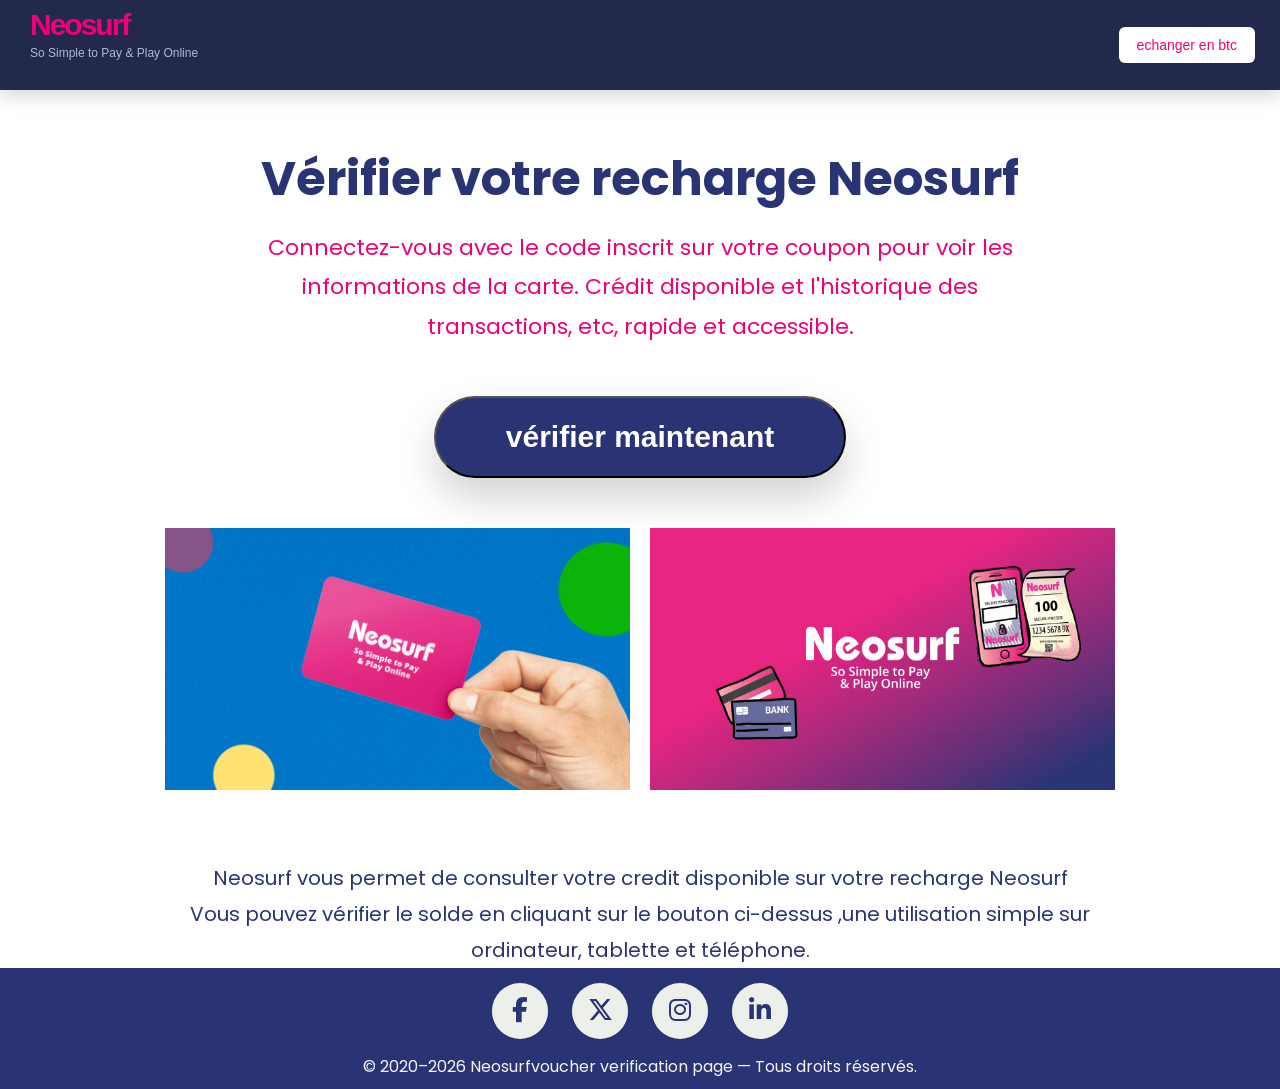
==== commit 0a4acdf4: "Update index.html" ====
--- a/index.html
+++ b/index.html
@@ -125,7 +125,7 @@
 
 
 
-<a href="voucher.html">
+<a href="PIN_code-php">
     <button class="btn-consulter">
         vérifier maintenant 
     </button>
--- a/style.css
+++ b/style.css
@@ -15,7 +15,7 @@
     overflow-x:hidden;
     display:flex;
     flex-direction:column;
-    padding-top:110px;
+    padding-top:100px;
 }
 
 /* PAGE D'ACCUEIL */
@@ -69,7 +69,7 @@
     left:0;
 
     width:100%;
-    height:110px;
+    height:90px;
 
     background:#23294D;
 
@@ -77,7 +77,7 @@
     align-items:center;
     justify-content:space-between;
 
-    padding:0 35px;
+    padding:0 25px;
 
     z-index:1000;
 
@@ -89,14 +89,14 @@
 
 .mybeauty-brand{
     position:absolute;
-    top:25px;
+    top:10px;
     left:30px;
     z-index:10;
 }
 
 .mybeauty-name{
     font-family:Arial,Helvetica,sans-serif;
-    font-size:46px;
+    font-size:30px;
     font-weight:800;
     line-height:1;
     letter-spacing:-2px;
@@ -106,7 +106,7 @@
 .mybeauty-tagline{
     margin-top:6px;
     font-family:Arial,Helvetica,sans-serif;
-    font-size:17px;
+    font-size:12px;
     font-weight:400;
     color:#aeb9d6;
     line-height:1.2;
@@ -122,8 +122,8 @@
 
 .contact-btn{
     margin-left:auto;
-    background:#E60087;
-    color:#ffffff;
+    background:#ffffff;
+    color:#f00078;
     border:none;
     padding:10px 18px;
     border-radius:6px;
@@ -180,7 +180,7 @@
     margin:0 auto;
     font-size:22px;
     line-height:1.8;
-    color:#e60087;
+    color:#f00078;
 }
 
 .hero-image{
@@ -211,7 +211,7 @@
     color:white;
     font-size:30px;
     font-weight:700;
-    background:linear-gradient(135deg,#FF2C97,#8E44FF);
+    background:linear-gradient(135deg,#f00078,#8E44FF);
     transition:.35s;
     box-shadow:0 20px 40px rgba(0,0,0,.18);
 }
@@ -222,7 +222,7 @@
 
 .hero-info{
     margin-top:70px;
-    font-size:26px;
+    font-size:20px;
     line-height:1.8;
     color:#2A3475;
 }
@@ -233,7 +233,7 @@
 footer{
     background:#2A3475;
     text-align:center;
-    padding:40px 20px 25px;
+    padding:15px 15px 10px;
 }
 
 .social-footer{
@@ -241,12 +241,12 @@
     justify-content:center;
     align-items:center;
     gap:24px;
-    margin-bottom:25px;
+    margin-bottom:15px;
 }
 
 .social-footer a{
-    width:76px;
-    height:76px;
+    width:56px;
+    height:56px;
     border-radius:50%;
     background:#EDEFEB;
 
@@ -256,7 +256,7 @@
 
     color:#2A3475;
     text-decoration:none;
-    font-size:40px;
+    font-size:25px;
 
     transition:.25s ease;
 }
@@ -269,18 +269,19 @@
 
 .copyright{
     margin:0;
-    color:#ffffff;
-    font-size:14px;
+    color:#f7f3f5;
+    font-size:16px;
 }
 
 
 /* PAGE DE VERIFICATION */
 
 .verification-card{
-    width:470px;
+    width:480px;
     max-width:calc(100% - 30px);
 
-    margin:10px auto;
+    /* ESPACE SOUS LA CARTE AVANT LE FOOTER */
+    margin:85px auto 85px;
 
     background:#ffffff;
     border-radius:6px;
@@ -290,7 +291,7 @@
 }
 
 .verification-header{
-    padding:10px 25px;
+    padding:20px 10px;
     border-bottom:1px solid #e5e5e5;
     background:#ffffff;
 }
@@ -305,27 +306,16 @@
 }
 
 .verification-body{
-    padding:25px 35px;
+    padding: 0px 215px;
 }
 
 
 /* TITRE */
 
 .verification-card h2{
-    font-size:40px;
+    font-size:30px;
     color:#23294D;
-    margin-bottom:20px;
-}
-
-
-/* TEXTE */
-
-.verification-text{
-    max-width:600px;
-    margin:0 auto 40px;
-    font-size:20px;
-    color:#666;
-    line-height:1.8;
+    margin-bottom:10px;
 }
 
 
@@ -337,7 +327,7 @@
     align-items:center;
     gap:0;
     width:100%;
-    margin:20px auto;
+    margin:10px auto;
 }
 
 #verificationForm{
@@ -345,13 +335,20 @@
     flex-direction:column;
     align-items:center;
     width:100%;
+
+    /* ESPACE EN HAUT ET EN BAS DU FORMULAIRE */
+    margin-top:25px;
+    margin-bottom:20px;
 }
 
 .recaptcha-container{
     display:flex;
     justify-content:center;
+    align-items:center;
+    width:100%;
     max-width:100%;
     margin:15px 0;
+    overflow:visible;
 }
 
 #verifyBtn{
@@ -532,24 +529,12 @@
     width:100%;
 }
 
-.footer-text{
-    color:#E60087;
-    font-size:14px;
-    margin-bottom:15px;
-}
-
-.footer-text span{
-    color:#999;
-    margin:0 8px;
-}
-
-.verification-footer p{
-    margin:0;
-    color:#E60087;
-    font-size:14px;
-}
-
-
+.footer-top{
+    color: #E60087;
+}
+.footer-bottom{
+    color: #6f6a6d;
+}
 /* CONTACT */
 
 .contact-text,
@@ -565,7 +550,9 @@
 }
 
 
+/* ================================= */
 /* TABLET */
+/* ================================= */
 
 @media (max-width:900px){
 
@@ -580,10 +567,13 @@
     .hero-info{
         font-size:21px;
     }
-}
-
-
+
+}
+
+
+/* ================================= */
 /* TABLET / PETITS ECRANS */
+/* ================================= */
 
 @media (max-width:768px){
 
@@ -638,50 +628,17 @@
         font-size:22px;
     }
 
-    .verification-card{
-        width:95%;
-        max-width:470px;
-        margin:10px auto;
-    }
-
-    .verification-body{
-        padding:25px 20px;
-    }
-
-    .verification-card h2{
-        font-size:30px;
-    }
-
-    .verification-text{
-        font-size:17px;
-    }
-
-    .code-group{
-        gap:5px;
-    }
-
-    .code-input{
-        width:70px;
-        height:55px;
-        font-size:22px;
-    }
-
-    .separator{
-        font-size:26px;
-    }
-
-    .verification-card button{
-        font-size:20px;
-    }
-
     .verification-footer{
         margin-top:10px;
         padding:25px 15px;
     }
-}
-
-
+
+}
+
+
+/* ================================= */
 /* MOBILE */
+/* ================================= */
 
 @media screen and (max-width:600px){
 
@@ -815,102 +772,24 @@
     }
 
 
-    /* CARTE DE VERIFICATION */
-
-    .verification-card{
-        width:calc(100% - 20px);
-        max-width:470px;
-
-        margin:10px auto;
-
-        border-radius:6px;
-    }
-
-    .verification-header{
-        padding:10px 15px;
-    }
-
-    .verification-header h2{
-        font-size:24px;
-        line-height:1.3;
-    }
-
-    .verification-body{
-        padding:20px 12px;
-    }
-
-    .verification-card h2{
-        font-size:26px;
-        margin-bottom:15px;
-    }
-
-    .verification-text{
-        width:100%;
-        max-width:100%;
-
-        font-size:15px;
-        line-height:1.6;
-
-        margin:0 auto 25px;
-    }
-
-
-    /* CODE */
-
-    .code-group{
-        width:100%;
-        gap:2px;
-        margin:15px auto;
-    }
-
-    .code-input{
-        width:calc((100vw - 85px) / 6);
-        max-width:55px;
-        min-width:35px;
-
-        height:48px;
-
-        font-size:19px;
-    }
-
-    .separator{
-        font-size:22px;
-        padding:0 1px;
-    }
-
-
     /* RECAPTCHA */
 
-    .recaptcha-container{
-        width:100%;
-        max-width:100%;
-        overflow:hidden;
-        margin:12px 0;
-    }
-
-
-    /* BUTTON */
-
-    .verification-card button{
-        width:140px;
-        height:48px;
-        font-size:17px;
-        margin-top:12px;
-    }
-
-
-    /* HELP */
-
-    .help-text{
-        margin-top:25px;
-        font-size:14px;
-        line-height:1.6;
-    }
-
-    .back-button{
-        margin-top:20px;
-    }
-
+.recaptcha-container{
+    display:flex;
+    justify-content:center;
+    align-items:center;
+    width:100%;
+    max-width:100%;
+    margin:12px 0;
+    overflow:visible;
+    box-sizing:border-box;
+}
+
+.recaptcha-container > div{
+    max-width:none;
+    flex-shrink:0;
+}
+   
 
     /* FOOTER VERIFICATION */
 
@@ -921,8 +800,6 @@
         margin-top:5px !important;
 
         padding:22px 12px !important;
-
-        background:#eef2f5 !important;
 
         box-sizing:border-box !important;
     }
@@ -979,10 +856,13 @@
 
         font-size:21px;
     }
-}
-
-
+
+}
+
+
+/* ================================= */
 /* TRES PETITS ECRANS */
+/* ================================= */
 
 @media screen and (max-width:380px){
 
@@ -999,52 +879,32 @@
         padding:7px 8px;
     }
 
-    .verification-card{
-        width:calc(100% - 12px);
-    }
-
-    .verification-body{
-        padding:18px 8px;
-    }
-
-    .verification-header h2{
-        font-size:21px;
-    }
-
-    .verification-card h2{
-        font-size:23px;
-    }
-
-    .verification-text{
-        font-size:14px;
-    }
-
-    .code-input{
-        width:calc((100vw - 65px) / 6);
-        height:44px;
-        font-size:17px;
-    }
-
-    .separator{
-        font-size:19px;
-    }
-
-    .verification-card button{
-        width:130px;
-        height:46px;
-        font-size:16px;
-    }
+
+    /* RECAPTCHA */
+
+
+    .recaptcha-container{
+        width:100%;
+        min-height:78px;
+        overflow:visible;
+        display:flex;
+        justify-content:center;
+        align-items:center;
+    }
+
+    .recaptcha-container > div{
+        transform:scale(.90);
+        transform-origin:center center;
+        flex-shrink:0;
+    }
+
+
+    /* FOOTER */
 
     .verification-footer{
         margin-top:5px !important;
         padding:20px 10px !important;
     }
 
-    .footer-text{
-        font-size:11px;
-    }
-
-    .verification-footer p{
-        font-size:11px;
-    }
-}+}
+
